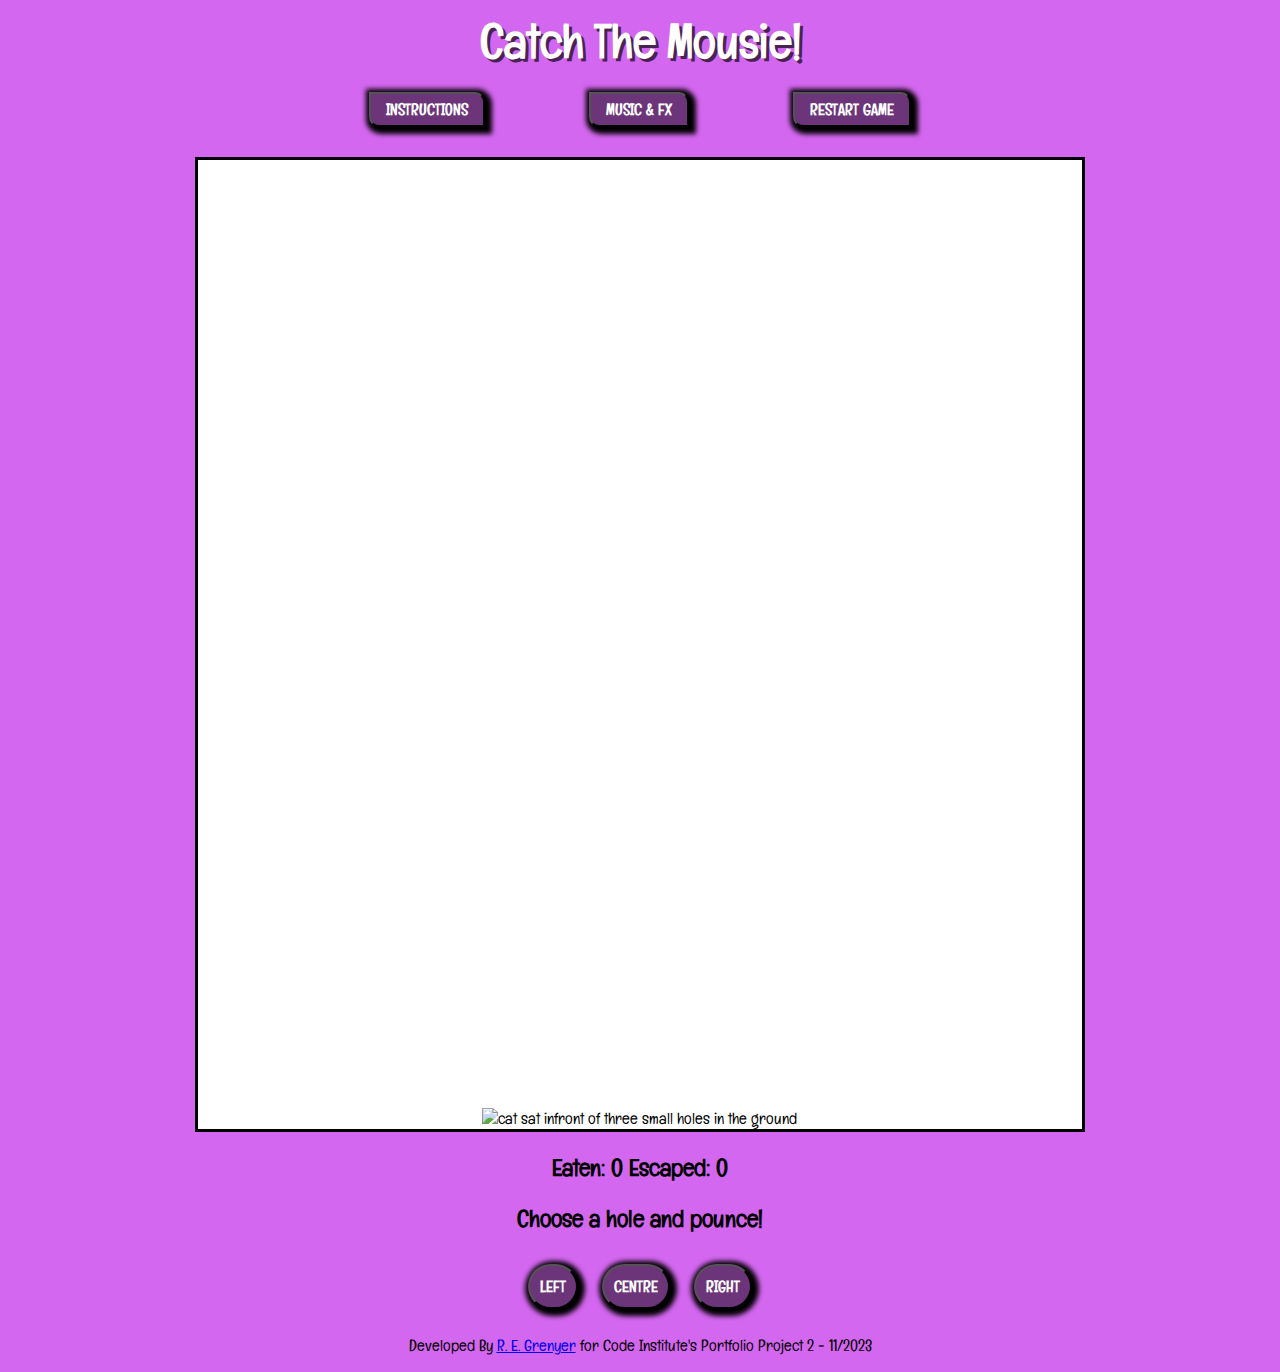
==== index.html @ 0a85b6f8 "Create workspace for tutor help" ====
<!DOCTYPE html>
<html lang="en">

<head>
    <meta charset="UTF-8" />
    <meta name="viewport" content="width=device-width, initial-scale=1.0" />
    <meta name="description" content="A game of chance where you predict from which hole a mouse will escape." />
    <meta name="keywords" content="chance, game, cat, mouse, mice, eat, cat and mouse game" />

    <link rel="stylesheet" href="assets/css/style.css" />
    <link rel="apple-touch-icon" sizes="180x180" href="assets/images/favicon/apple-touch-icon.png" />
    <link rel="icon" type="image/png" sizes="32x32" href="assets/images/favicon/favicon-32x32.png" />
    <link rel="icon" type="image/png" sizes="16x16" href="assets/images/favicon/favicon-16x16.png" />
    <link rel="manifest" href="assets/images/favicon/site.webmanifest" />
    <title>Catch The Mousie Game</title>
</head>

<body>
    <!--Header-->
    <header>
        <h1>Catch The Mousie!</h1>
    </header>

    <!--Game play area-->
    <main class="game-area">
        <!--Modal box: Game Instructions-->
        <aside class="instructions-box">
            <div class="instructions-box-contents">
                <h2>Welcome to Catch The Mousie!</h2>
                <p>
                    You are a hungry cat. <br />The 5 mice you are so desperate to eat
                    can escape through one of 3 holes. <br />From which hole do you
                    think each mouse will escape. <br />Choose carefully.
                </p>
                <button class="close-instructions-button">It's time to eat!</button>
            </div>
        </aside>

        <!--Settings Section-->
        <section class="settings-buttons-area">
            <button class="settings-button" id="modal-button">Instructions</button>
            <button class="settings-button" id="music-button">Music & FX</button>
            <button class="settings-button" id="restart-button">
                Restart Game
            </button>
        </section>

        <section class="game-image">
            <img id="game-image-content" src="assets/images/initial-game-image.png"
                alt="cat sat infront of three small holes in the ground" />
        </section>

        <section class="score-area">
            <h2>
                Eaten: <span id="player-score">0</span> Escaped:
                <span id="computer-score">0</span>
            </h2>
        </section>

        <!-- Game Prompts -->
        <h2><span id="gameState">Choose a hole and pounce!</span></h2>

        <section class="controls">
            <button class="control-button" id="left">Left</button>
            <button class="control-button" id="centre">Centre</button>
            <button class="control-button" id="right">Right</button>
        </section>
    </main>
    <footer>
        <p>
            Developed By
            <a href="https://github.com/Grenyerre" target="_blank" rel="nofollow">R. E. Grenyer</a>
            for Code Institute's Portfolio Project 2 - 11/2023
        </p>
    </footer>

    <audio id="audio" src="assets/music/.mp3" loop></audio>
    <script src="assets/js/script.js"></script>
</body>

</html>
---- assets/css/style.css ----
@import url('https://fonts.googleapis.com/css2?family=Englebert&display=swap');

header {
    font-size: 16px;
}

body {
    font-family: Englebert, sans-serif;
    background-color: #d467f0;
    text-align: center;
}

h1 {
    color: #fff;
    margin-bottom: 10px;
    font-size: 3em;
    margin-top: 10px;
    text-align: center;
    text-shadow: 3px 3px #482352;
}

.settings-button {
    font-family: Englebert, sans-serif;
    text-transform: uppercase;
    font-size: 16px;
    font-weight: bold;
    text-align: center;
    margin: 10px 50px;
    padding: 5px 15px;
    background-color: #6c357a;
    border-radius: 0 10px 0 10px;
    box-shadow: 2px 2px 5px 5px black;
    color: #fff;
}

.instructions-box {
    display: none;
    position: fixed;
    padding: 20px;
    left: 0;
    top: 0;
    width: 100%;
    height: 100%;
    background-color: #d467f0;
    overflow-y: auto;
}

.instructions-box-content {
    position: relative;
    background-color: #b558cc;
    border: 4px solid #482352;
    height: auto;
    padding: 30px;
    margin: auto;
    width: 60%;
    font-size: 12px;
}

.settings-buttons-area {
    padding-bottom: 20px;
}

.control-button {
    margin-right: 15px;
    margin: 10px;
    font-family: Englebert, sans-serif;
    text-transform: uppercase;
    font-size: 16px;
    font-weight: bold;
    text-align: center;
    padding: 10px;
    background-color: #6c357a;
    border-radius: 50px;
    box-shadow: 2px 2px 5px 5px black;
    color: #fff;
}

.game-image {
    background-color: #fff;
    position: relative;
    width: 70%;
    padding-top: 75%;
    /* To maintain a 4:3 aspect ration */
    border: 3px solid;
    display: block;
    /* Ensures the image is treated as a block element */
    margin: 0 auto;
    /* Auto margin horizontally centres the image */
}
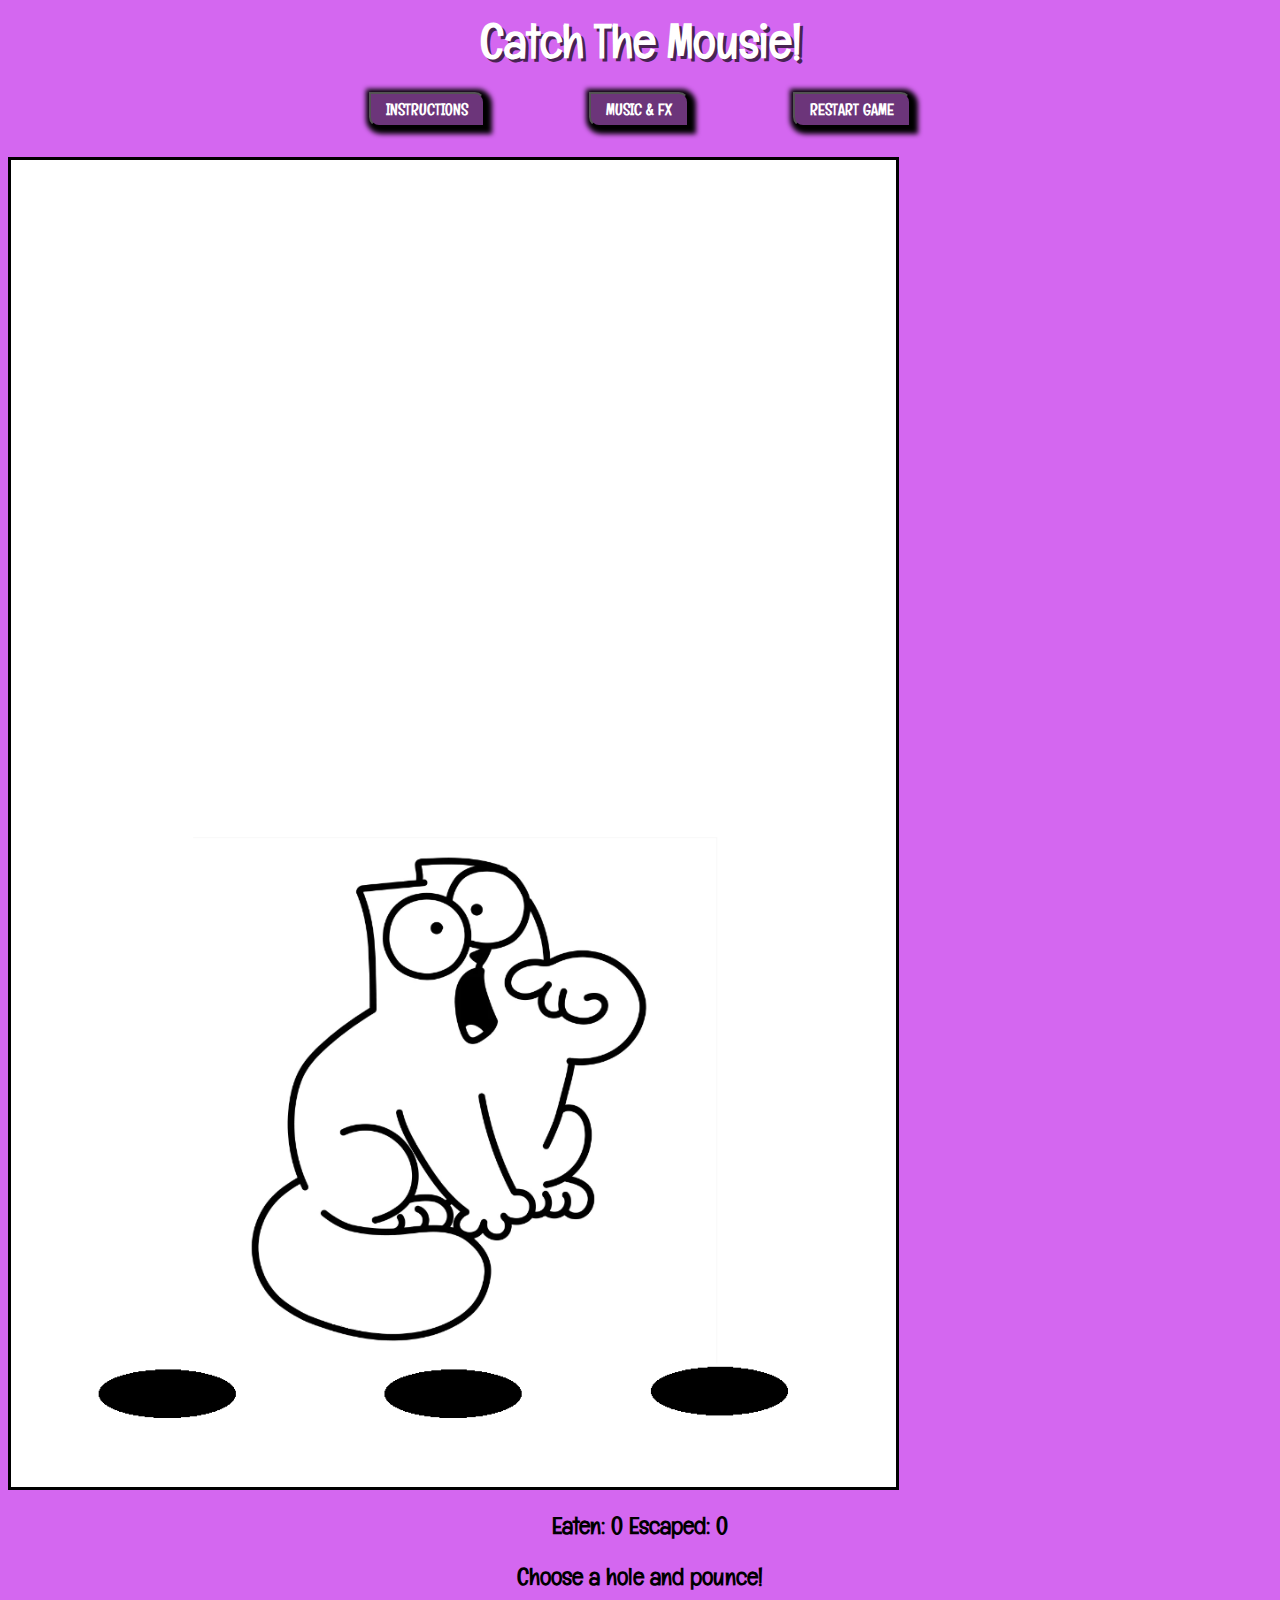
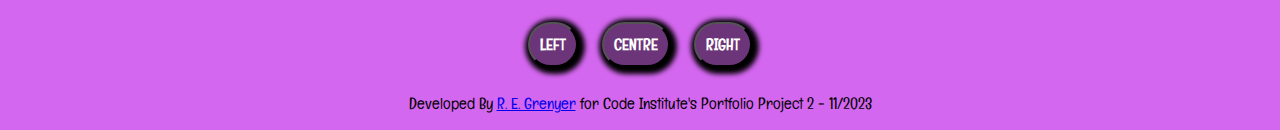
==== commit f1a12ee2: "Move return outcome to inside of the function checkOutcome" ====
--- a/index.html
+++ b/index.html
@@ -1,81 +1,103 @@
 <!DOCTYPE html>
 <html lang="en">
-
-<head>
+  <head>
     <meta charset="UTF-8" />
     <meta name="viewport" content="width=device-width, initial-scale=1.0" />
-    <meta name="description" content="A game of chance where you predict from which hole a mouse will escape." />
-    <meta name="keywords" content="chance, game, cat, mouse, mice, eat, cat and mouse game" />
+    <meta
+      name="description"
+      content="A game of chance where you predict from which hole a mouse will escape."
+    />
+    <meta
+      name="keywords"
+      content="chance, game, cat, mouse, mice, eat, cat and mouse game"
+    />
 
     <link rel="stylesheet" href="assets/css/style.css" />
-    <link rel="apple-touch-icon" sizes="180x180" href="assets/images/favicon/apple-touch-icon.png" />
-    <link rel="icon" type="image/png" sizes="32x32" href="assets/images/favicon/favicon-32x32.png" />
-    <link rel="icon" type="image/png" sizes="16x16" href="assets/images/favicon/favicon-16x16.png" />
-    <link rel="manifest" href="assets/images/favicon/site.webmanifest" />
+    <link
+      rel="apple-touch-icon"
+      sizes="180x180"
+      href="assets/images/favicon/apple-touch-icon.png"
+    />
+    <link
+      rel="icon"
+      type="image/png"
+      sizes="32x32"
+      href="assets/images/favicon/favicon-32x32.png"
+    />
+    <link
+      rel="icon"
+      type="image/png"
+      sizes="16x16"
+      href="assets/images/favicon/favicon-16x16.png"
+    />
     <title>Catch The Mousie Game</title>
-</head>
+  </head>
 
-<body>
+  <body>
     <!--Header-->
     <header>
-        <h1>Catch The Mousie!</h1>
+      <h1>Catch The Mousie!</h1>
     </header>
 
     <!--Game play area-->
     <main class="game-area">
-        <!--Modal box: Game Instructions-->
-        <aside class="instructions-box">
-            <div class="instructions-box-contents">
-                <h2>Welcome to Catch The Mousie!</h2>
-                <p>
-                    You are a hungry cat. <br />The 5 mice you are so desperate to eat
-                    can escape through one of 3 holes. <br />From which hole do you
-                    think each mouse will escape. <br />Choose carefully.
-                </p>
-                <button class="close-instructions-button">It's time to eat!</button>
-            </div>
-        </aside>
+      <!--Modal box: Game Instructions-->
+      <aside class="instructions-box">
+        <div class="instructions-box-contents">
+          <h2>Welcome to Catch The Mousie!</h2>
+          <p>
+            You are a hungry cat. <br />The 5 mice you are so desperate to eat
+            can escape through one of 3 holes. <br />From which hole do you
+            think each mouse will escape. <br />Choose carefully.
+          </p>
+          <button class="close-instructions-button">It's time to eat!</button>
+        </div>
+      </aside>
 
-        <!--Settings Section-->
-        <section class="settings-buttons-area">
-            <button class="settings-button" id="modal-button">Instructions</button>
-            <button class="settings-button" id="music-button">Music & FX</button>
-            <button class="settings-button" id="restart-button">
-                Restart Game
-            </button>
-        </section>
+      <!--Settings Section-->
+      <section class="settings-buttons-area">
+        <button class="settings-button" id="modal-button">Instructions</button>
+        <button class="settings-button" id="music-button">Music & FX</button>
+        <button class="settings-button" id="restart-button">
+          Restart Game
+        </button>
+      </section>
 
-        <section class="game-image">
-            <img id="game-image-content" src="assets/images/initial-game-image.png"
-                alt="cat sat infront of three small holes in the ground" />
-        </section>
+      <section class="game-image">
+        <img
+          id="game-image-content"
+          src="assets/images/initial_game_image.png"
+          alt="cat sat infront of three small holes in the ground"
+        />
+      </section>
 
-        <section class="score-area">
-            <h2>
-                Eaten: <span id="player-score">0</span> Escaped:
-                <span id="computer-score">0</span>
-            </h2>
-        </section>
+      <section class="score-area">
+        <h2>
+          Eaten: <span id="player-score">0</span> Escaped:
+          <span id="computer-score">0</span>
+        </h2>
+      </section>
 
-        <!-- Game Prompts -->
-        <h2><span id="gameState">Choose a hole and pounce!</span></h2>
+      <!-- Game Prompts -->
+      <h2><span id="gameState">Choose a hole and pounce!</span></h2>
 
-        <section class="controls">
-            <button class="control-button" id="left">Left</button>
-            <button class="control-button" id="centre">Centre</button>
-            <button class="control-button" id="right">Right</button>
-        </section>
+      <section class="controls">
+        <button class="control-button" id="left">Left</button>
+        <button class="control-button" id="centre">Centre</button>
+        <button class="control-button" id="right">Right</button>
+      </section>
     </main>
     <footer>
-        <p>
-            Developed By
-            <a href="https://github.com/Grenyerre" target="_blank" rel="nofollow">R. E. Grenyer</a>
-            for Code Institute's Portfolio Project 2 - 11/2023
-        </p>
+      <p>
+        Developed By
+        <a href="https://github.com/Grenyerre" target="_blank" rel="nofollow"
+          >R. E. Grenyer</a
+        >
+        for Code Institute's Portfolio Project 2 - 11/2023
+      </p>
     </footer>
 
     <audio id="audio" src="assets/music/.mp3" loop></audio>
     <script src="assets/js/script.js"></script>
-</body>
-
-</html>+  </body>
+</html>
--- a/assets/css/style.css
+++ b/assets/css/style.css
@@ -79,11 +79,16 @@
     background-color: #fff;
     position: relative;
     width: 70%;
-    padding-top: 75%;
-    /* To maintain a 4:3 aspect ration */
     border: 3px solid;
+}
+
+#game-image-content {
+    width: 100%;
+    height: 100%;
     display: block;
     /* Ensures the image is treated as a block element */
     margin: 0 auto;
     /* Auto margin horizontally centres the image */
+    padding-top: 75%;
+    /* To maintain a 4:3 aspect ration */
 }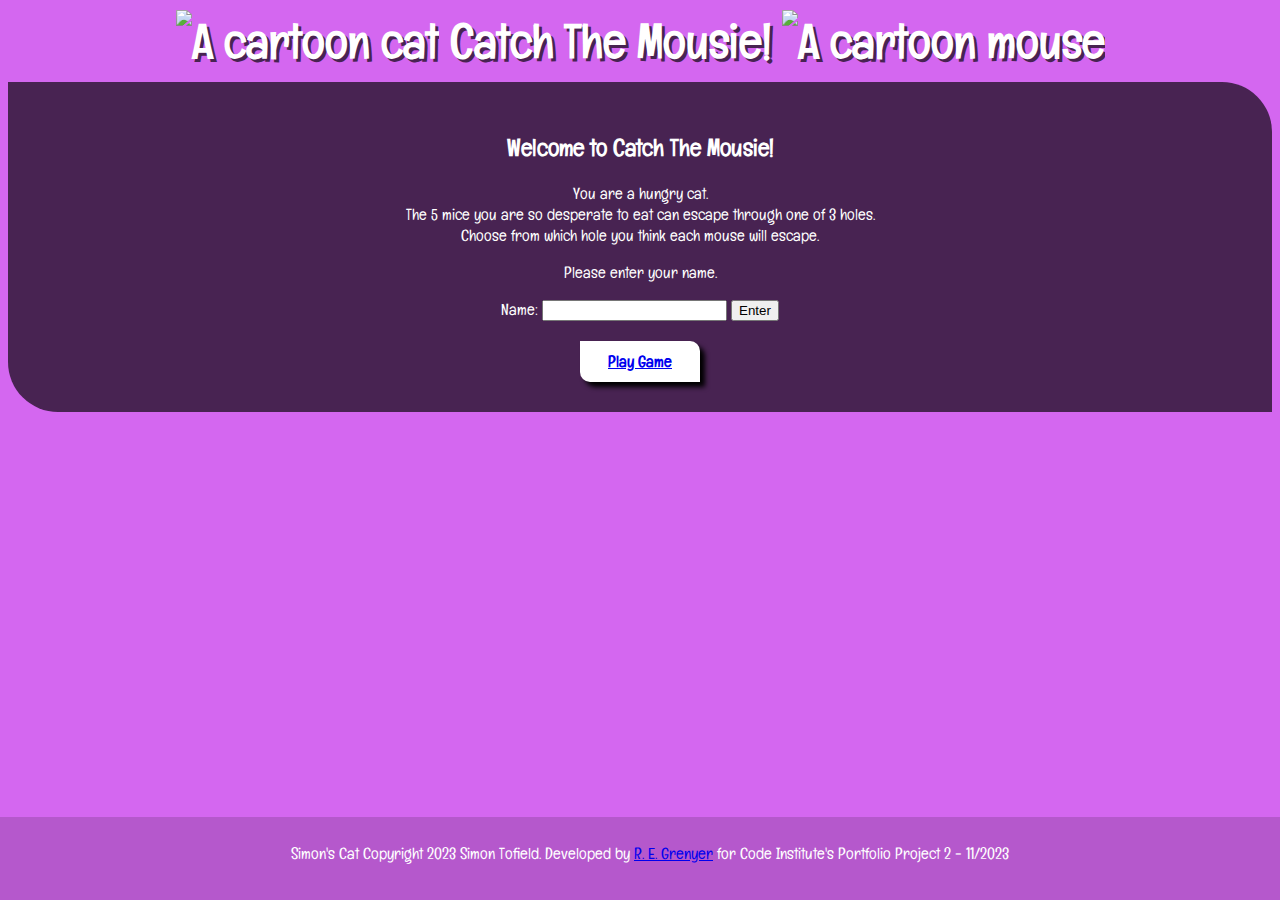
==== commit a2307d46: "Copy index.html" ====
--- a/index.html
+++ b/index.html
@@ -1,103 +1,66 @@
 <!DOCTYPE html>
 <html lang="en">
-  <head>
+
+<head>
     <meta charset="UTF-8" />
     <meta name="viewport" content="width=device-width, initial-scale=1.0" />
-    <meta
-      name="description"
-      content="A game of chance where you predict from which hole a mouse will escape."
-    />
-    <meta
-      name="keywords"
-      content="chance, game, cat, mouse, mice, eat, cat and mouse game"
-    />
+    <meta name="description" content="A game of chance where you predict from which hole a mouse will escape." />
+    <meta name="keywords" content="chance, game, cat, mouse, mice, eat, cat and mouse game" />
 
     <link rel="stylesheet" href="assets/css/style.css" />
-    <link
-      rel="apple-touch-icon"
-      sizes="180x180"
-      href="assets/images/favicon/apple-touch-icon.png"
-    />
-    <link
-      rel="icon"
-      type="image/png"
-      sizes="32x32"
-      href="assets/images/favicon/favicon-32x32.png"
-    />
-    <link
-      rel="icon"
-      type="image/png"
-      sizes="16x16"
-      href="assets/images/favicon/favicon-16x16.png"
-    />
+    <link rel="apple-touch-icon" sizes="180x180" href="assets/images/favicon/apple-touch-icon.png" />
+    <link rel="icon" type="image/png" sizes="32x32" href="assets/images/favicon/favicon-32x32.png" />
+    <link rel="icon" type="image/png" sizes="16x16" href="assets/images/favicon/favicon-16x16.png" />
+
     <title>Catch The Mousie Game</title>
-  </head>
+</head>
 
-  <body>
-    <!--Header-->
+<body>
     <header>
-      <h1>Catch The Mousie!</h1>
+        <div id="header">
+            <h1>
+                <img src="assets/images/favicon/favicon.ico" alt="A cartoon cat"></i> Catch The Mousie!
+                <img src="assets/images/favicon/mouse.ico" alt="A cartoon mouse"></i>
+            </h1>
+        </div>
     </header>
 
-    <!--Game play area-->
-    <main class="game-area">
-      <!--Modal box: Game Instructions-->
-      <aside class="instructions-box">
-        <div class="instructions-box-contents">
-          <h2>Welcome to Catch The Mousie!</h2>
-          <p>
-            You are a hungry cat. <br />The 5 mice you are so desperate to eat
-            can escape through one of 3 holes. <br />From which hole do you
-            think each mouse will escape. <br />Choose carefully.
-          </p>
-          <button class="close-instructions-button">It's time to eat!</button>
+    <main>
+        <!--Game Instructions-->
+        <section id="welcome-area">
+            <div id="welcome-instructions">
+                <h2>Welcome to Catch The Mousie!</h2>
+                <p>
+                    You are a hungry cat. <br />The 5 mice you are so desperate to eat
+                    can escape through one of 3 holes. <br />Choose from which hole you
+                    think each mouse will escape.
+                </p>
+            </div>
+
+            <form>
+                <p>Please enter your name.</p>
+                <label for="user-name">Name: </label>
+                <input autocomplete="off" type="text" name="user-name" id="user-name" required />
+                <input type="submit" value="Enter" />
+            </form>
+
+            <ul id="play-game">
+                <li><a href="game.html" class="active">Play Game</a></li>
+            </ul>
+
+        </section>
+
+    </main>
+
+    <footer>
+        <div id="footer">
+            <p>
+                Simon's Cat Copyright 2023 Simon Tofield. Developed by
+                <a href="https://github.com/Grenyerre" target="_blank" rel="nofollow">R. E. Grenyer</a>
+                for Code Institute's Portfolio Project 2 - 11/2023
+            </p>
         </div>
-      </aside>
+    </footer>
+</body>
 
-      <!--Settings Section-->
-      <section class="settings-buttons-area">
-        <button class="settings-button" id="modal-button">Instructions</button>
-        <button class="settings-button" id="music-button">Music & FX</button>
-        <button class="settings-button" id="restart-button">
-          Restart Game
-        </button>
-      </section>
-
-      <section class="game-image">
-        <img
-          id="game-image-content"
-          src="assets/images/initial_game_image.png"
-          alt="cat sat infront of three small holes in the ground"
-        />
-      </section>
-
-      <section class="score-area">
-        <h2>
-          Eaten: <span id="player-score">0</span> Escaped:
-          <span id="computer-score">0</span>
-        </h2>
-      </section>
-
-      <!-- Game Prompts -->
-      <h2><span id="gameState">Choose a hole and pounce!</span></h2>
-
-      <section class="controls">
-        <button class="control-button" id="left">Left</button>
-        <button class="control-button" id="centre">Centre</button>
-        <button class="control-button" id="right">Right</button>
-      </section>
-    </main>
-    <footer>
-      <p>
-        Developed By
-        <a href="https://github.com/Grenyerre" target="_blank" rel="nofollow"
-          >R. E. Grenyer</a
-        >
-        for Code Institute's Portfolio Project 2 - 11/2023
-      </p>
-    </footer>
-
-    <audio id="audio" src="assets/music/.mp3" loop></audio>
-    <script src="assets/js/script.js"></script>
-  </body>
-</html>
+</html>--- a/assets/css/style.css
+++ b/assets/css/style.css
@@ -1,8 +1,4 @@
-@import url('https://fonts.googleapis.com/css2?family=Englebert&display=swap');
-
-header {
-    font-size: 16px;
-}
+@import url("https://fonts.googleapis.com/css2?family=Englebert&display=swap");
 
 body {
     font-family: Englebert, sans-serif;
@@ -19,9 +15,44 @@
     text-shadow: 3px 3px #482352;
 }
 
+#welcome-area {
+    color: #ffffff;
+    background-color: #482352;
+    padding: 30px;
+    border-radius: 0 50px 0 50px;
+}
+
+#user-name {
+    margin: 0 0 20px 0;
+}
+
+#play-game {
+    list-style-type: none;
+    width: 100px;
+    text-decoration: none;
+    font-size: 16px;
+    font-weight: bold;
+    text-align: center;
+    margin: auto;
+    padding: 10px;
+    background-color: #fff;
+    border-radius: 0 10px 0 10px;
+    box-shadow: 5px 5px 5px black;
+}
+
+#game-area {
+    left: 0;
+    bottom: 92px;
+    width: 100%;
+    height: 80%;
+}
+
+#settings-buttons-area {
+    padding-bottom: 20px;
+}
+
 .settings-button {
     font-family: Englebert, sans-serif;
-    text-transform: uppercase;
     font-size: 16px;
     font-weight: bold;
     text-align: center;
@@ -29,13 +60,14 @@
     padding: 5px 15px;
     background-color: #6c357a;
     border-radius: 0 10px 0 10px;
-    box-shadow: 2px 2px 5px 5px black;
+    box-shadow: 5px 5px 5px black;
     color: #fff;
 }
 
-.instructions-box {
+#instructions-box {
     display: none;
     position: fixed;
+    z-index: 1;
     padding: 20px;
     left: 0;
     top: 0;
@@ -45,50 +77,66 @@
     overflow-y: auto;
 }
 
-.instructions-box-content {
+#instructions-box-content {
     position: relative;
     background-color: #b558cc;
     border: 4px solid #482352;
     height: auto;
     padding: 30px;
     margin: auto;
-    width: 60%;
+    width: 70%;
     font-size: 12px;
 }
 
-.settings-buttons-area {
-    padding-bottom: 20px;
+#close-instructions-button {
+    color: #fff;
+    float: right;
+    font-size: 30px;
+    font-weight: bold;
 }
 
-.control-button {
-    margin-right: 15px;
-    margin: 10px;
-    font-family: Englebert, sans-serif;
-    text-transform: uppercase;
-    font-size: 16px;
-    font-weight: bold;
-    text-align: center;
-    padding: 10px;
-    background-color: #6c357a;
-    border-radius: 50px;
-    box-shadow: 2px 2px 5px 5px black;
-    color: #fff;
+.close:hover,
+#close:focus {
+    color: #482352;
 }
 
-.game-image {
+#game-image-area {
     background-color: #fff;
-    position: relative;
+    display: inline-block;
     width: 70%;
     border: 3px solid;
 }
 
 #game-image-content {
     width: 100%;
-    height: 100%;
-    display: block;
-    /* Ensures the image is treated as a block element */
-    margin: 0 auto;
-    /* Auto margin horizontally centres the image */
-    padding-top: 75%;
-    /* To maintain a 4:3 aspect ration */
+}
+
+.control-button {
+    margin: 10px 50px;
+    font-family: Englebert, sans-serif;
+    text-transform: uppercase;
+    font-size: 16px;
+    font-weight: bold;
+    text-align: center;
+    width: 75px;
+    padding: 10px;
+    background-color: #6c357a;
+    border-top-left-radius: 30px 22px;
+    border-top-right-radius: 30px 22px;
+    border-bottom-left-radius: 30px 22px;
+    border-bottom-right-radius: 30px 22px;
+    color: #fff;
+}
+
+/* Code for footer position taken from w3schools.com */
+#footer {
+    position: fixed;
+    left: 0;
+    bottom: 0;
+    width: 100%;
+    padding: 10px;
+    height: 7%;
+    background-color: #b558cc;
+    color: #fff;
+    text-decoration: none;
 }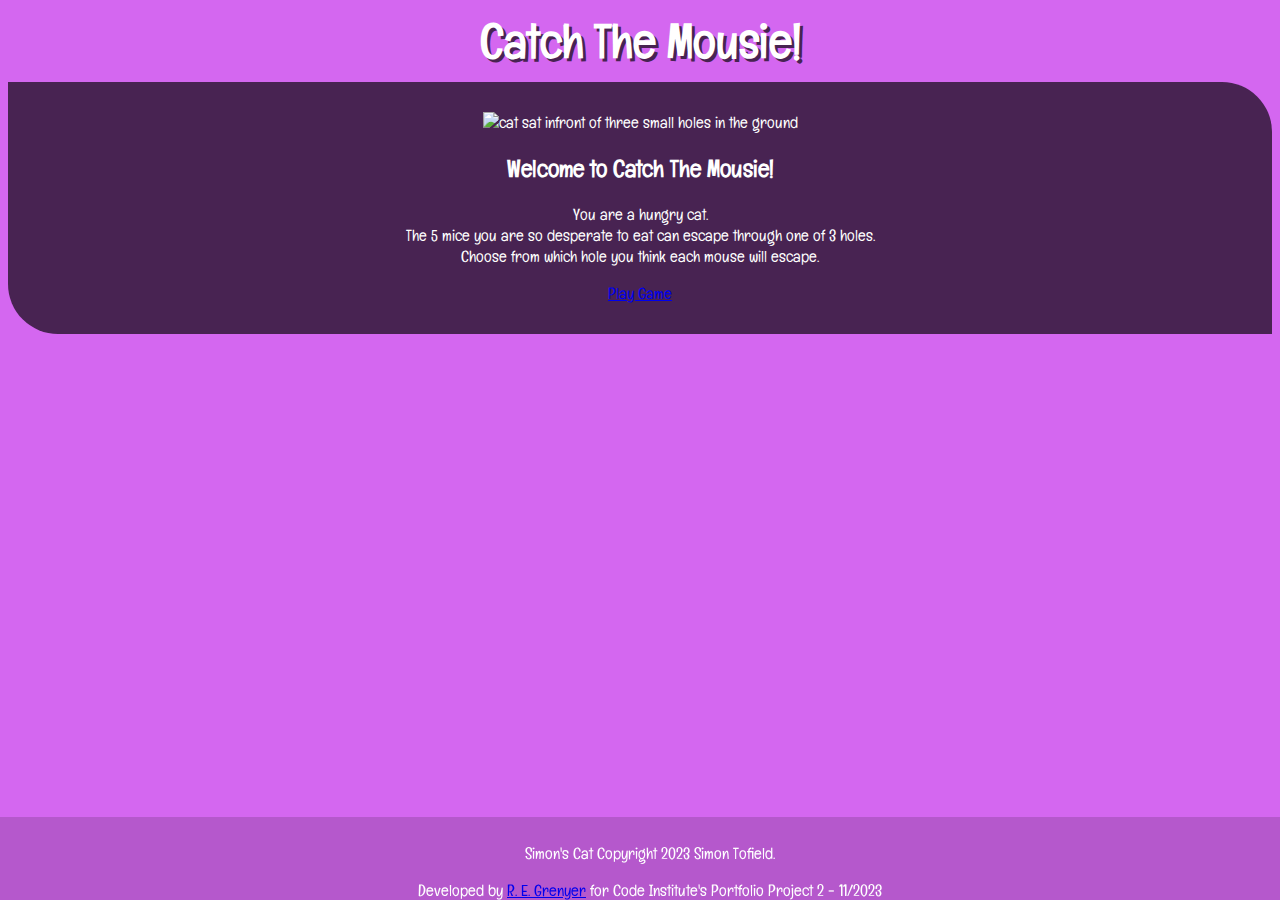
==== commit a93588f8: "Copy game.html" ====
--- a/index.html
+++ b/index.html
@@ -18,44 +18,37 @@
 <body>
     <header>
         <div id="header">
-            <h1>
-                <img src="assets/images/favicon/favicon.ico" alt="A cartoon cat"></i> Catch The Mousie!
-                <img src="assets/images/favicon/mouse.ico" alt="A cartoon mouse"></i>
-            </h1>
+            <h1>Catch The Mousie!</h1>
         </div>
     </header>
 
     <main>
         <!--Game Instructions-->
         <section id="welcome-area">
-            <div id="welcome-instructions">
-                <h2>Welcome to Catch The Mousie!</h2>
-                <p>
-                    You are a hungry cat. <br />The 5 mice you are so desperate to eat
-                    can escape through one of 3 holes. <br />Choose from which hole you
-                    think each mouse will escape.
-                </p>
-            </div>
 
-            <form>
-                <p>Please enter your name.</p>
-                <label for="user-name">Name: </label>
-                <input autocomplete="off" type="text" name="user-name" id="user-name" required />
-                <input type="submit" value="Enter" />
-            </form>
+            <!-- Game Image section-->
+            <section id="welcome-image-area">
+                <img id="welcome-image" src="assets/images/cat_mouse_mouth.png"
+                    alt="cat sat infront of three small holes in the ground" />
 
-            <ul id="play-game">
-                <li><a href="game.html" class="active">Play Game</a></li>
-            </ul>
+                <div id="welcome-instructions">
+                    <h2>Welcome to Catch The Mousie!</h2>
+                    <p>
+                        You are a hungry cat. <br />The 5 mice you are so desperate to eat
+                        can escape through one of 3 holes. <br />Choose from which hole you
+                        think each mouse will escape.
+                    </p>
+                </div>
 
-        </section>
-
+                <a href="game.html" class="active">Play Game</a>
+            </section>
     </main>
 
     <footer>
         <div id="footer">
+            <p>Simon's Cat Copyright 2023 Simon Tofield.</p>
             <p>
-                Simon's Cat Copyright 2023 Simon Tofield. Developed by
+                Developed by
                 <a href="https://github.com/Grenyerre" target="_blank" rel="nofollow">R. E. Grenyer</a>
                 for Code Institute's Portfolio Project 2 - 11/2023
             </p>
